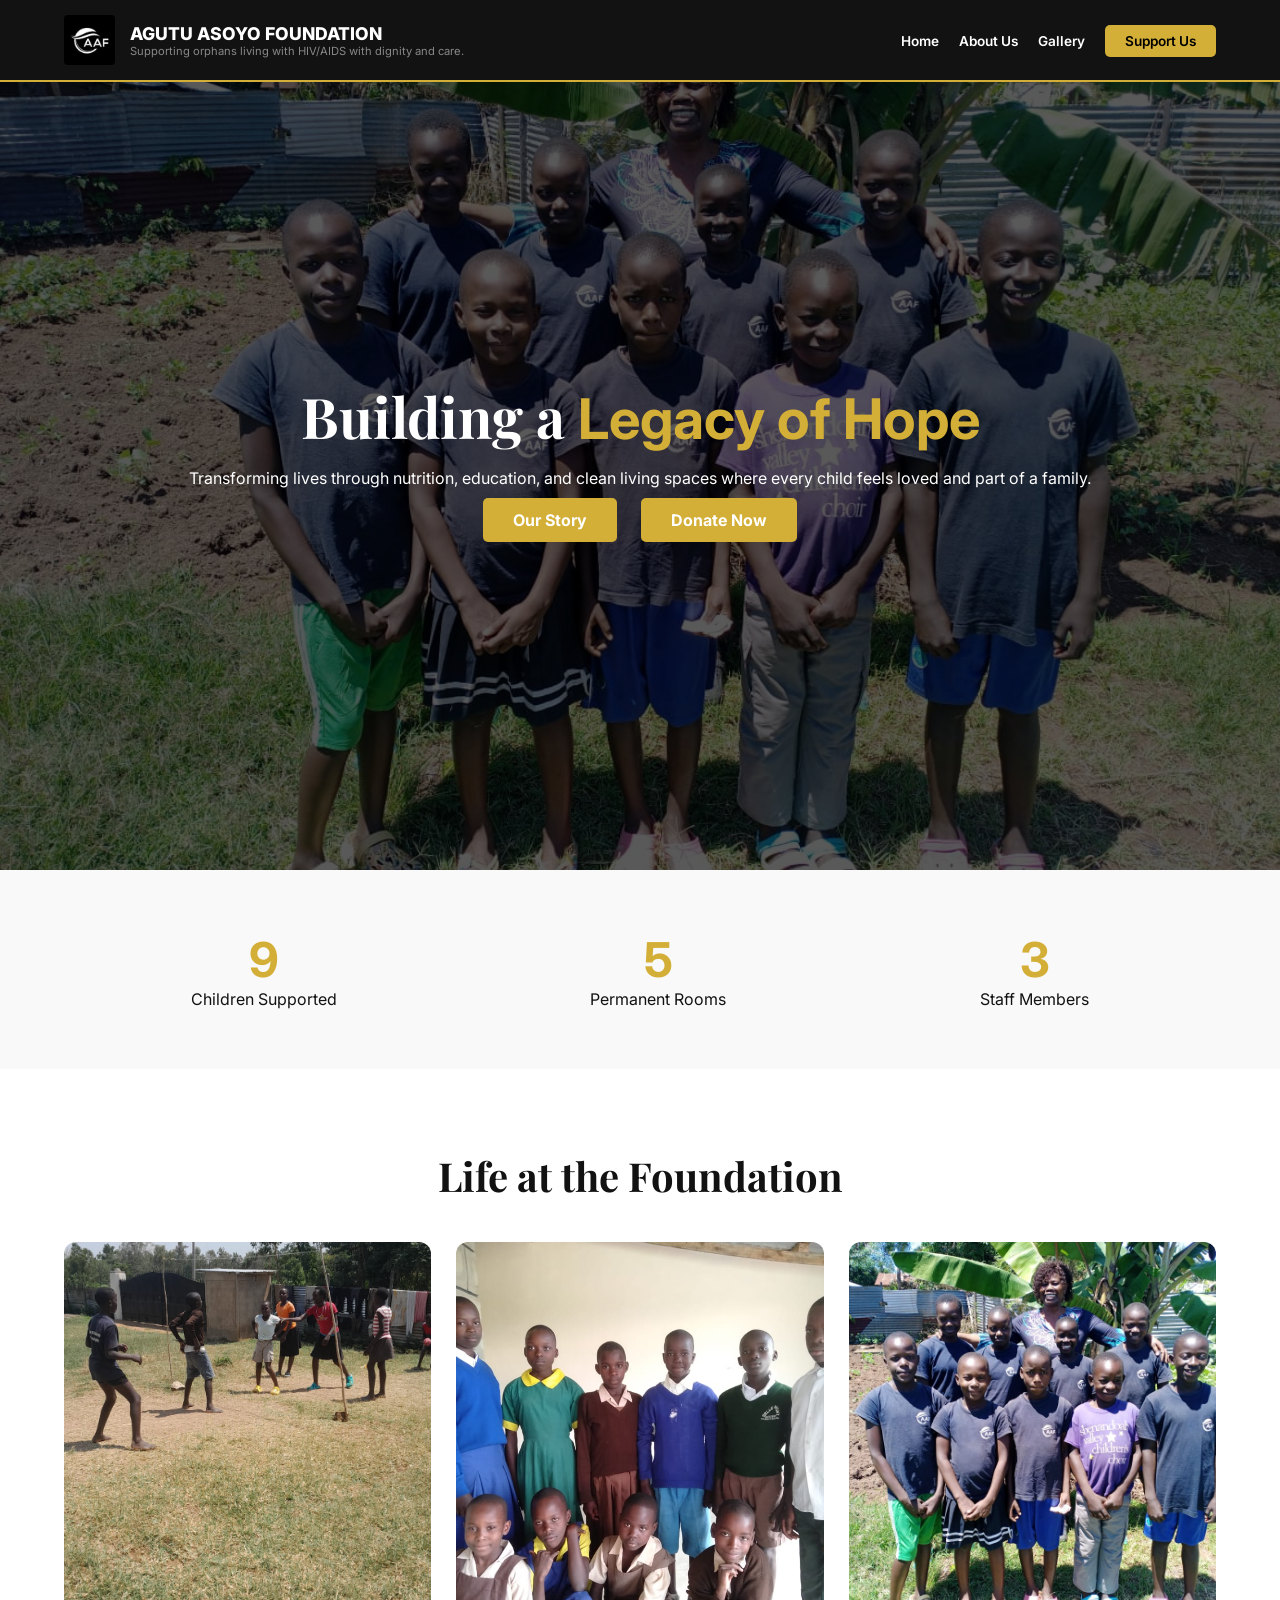
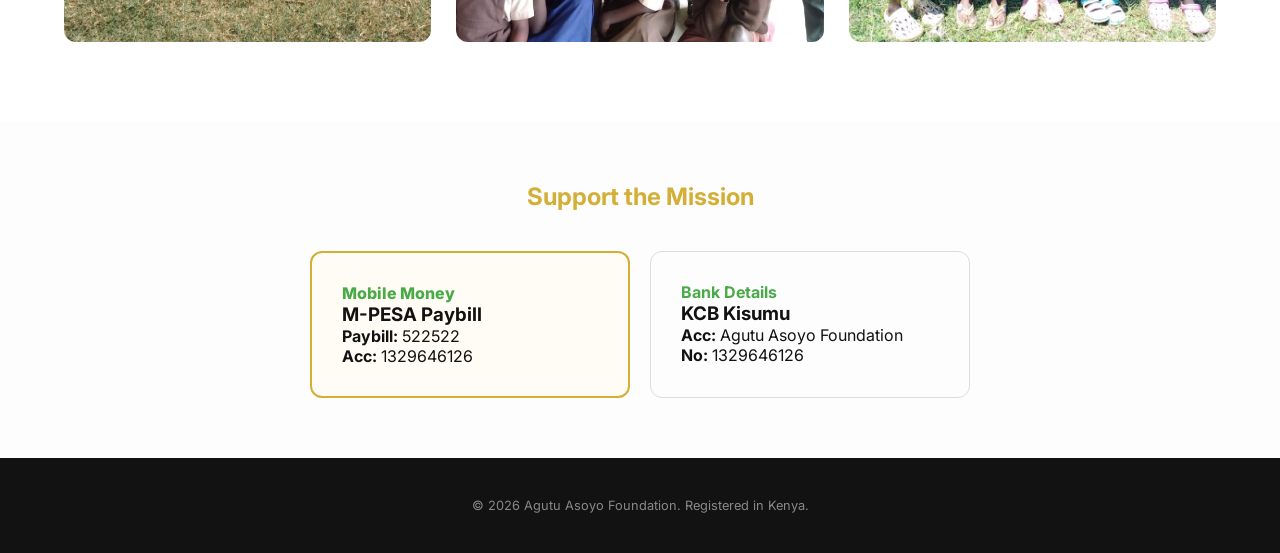
==== index.html @ eef68572 "add index.html" ====
<!DOCTYPE html>
<html lang="en">
<head>
    <meta charset="UTF-8">
    <meta name="viewport" content="width=device-width, initial-scale=1.0">
    <title>Agutu Asoyo Foundation | Healing & Hope</title>
    <link rel="stylesheet" href="merged.css">
    <link href="https://fonts.googleapis.com/css2?family=Inter:wght@400;600;800&family=Playfair+Display:wght@700&display=swap" rel="stylesheet">
</head>
<body>

    <nav id="navbar">
        <div class="nav-content">
            <div class="logo-area">
                <img src="logo.jpeg" alt="AAF Logo" class="nav-logo">
                <div class="brand-text">
                    <span class="brand-name">AGUTU ASOYO FOUNDATION</span>
                    <p class="tagline">Supporting orphans living with HIV/AIDS with dignity and care.</p>
                </div>
            </div>
            <ul class="nav-links">
                <li><a href="#home">Home</a></li>
                <li><a href="info.html">About Us</a></li>
                <li><a href="gallery.html">Gallery</a></li>
                <li><a href="support.html" class="btn-support">Support Us</a></li>
            </ul>
        </div>
    </nav>
<br>
<br>
<br>
    <header id="home" class="hero">
        <img src="pic6.jpeg" alt="Children at foundation" class="hero-img">
        <div class="hero-content reveal">
            <h1>Building a <span class="gold-text">Legacy of Hope</span></h1>
            <p>Transforming lives through nutrition, education, and clean living spaces where every child feels loved and part of a family.</p>
            <div class="hero-btns">
                <a href="info.html" class="btn-gold">Our Story</a>
                <a href="#donate" class="btn-gold">Donate Now</a>
            </div>
        </div>
    </header>

    <section class="stats-container reveal">
        <div class="stat-card">
            <h2>9</h2>
            <p>Children Supported</p>
        </div>
        <div class="stat-card">
            <h2>5</h2>
            <p>Permanent Rooms</p>
        </div>
        <div class="stat-card">
            <h2>3</h2>
            <p>Staff Members</p>
        </div>
    </section>

    <section id="gallery" class="grid-section">
        <h2 class="section-title">Life at the Foundation</h2>
        <div class="grid-container">
            <div class="grid-item reveal">
                <img src="pic16.jpeg" alt="Health and Nutrition">
                <div class="overlay">
                    
                    <div class="overlay-text">
                        <h3>Health & Nutrition</h3>
                        <p>Providing high-quality nutrition and monitoring health to ensure every child is happy.</p>
                    </div>
                </div>
            </div>
            <div class="grid-item reveal">
                <img src="pic1.jpeg" alt="Education">
                <div class="overlay">
                    <div class="overlay-text">
                        <h3>Education</h3>
                        <p>Paying school fees and providing uniforms to empower their future.</p>
                    </div>
                </div>
            </div>
            <div class="grid-item reveal">
                <img src="pic6.jpeg" alt="Shelter & Care">
                <div class="overlay">
                    <div class="overlay-text">
                        <h3>Shelter & Care</h3>
                        <p>Housing children in a safe, positive environment where they feel they belong to family.</p>
                    </div>
                </div>
            </div>
        </div>
    </section>

    <section id="donate" class="donation-reactive reveal">
        <h2 class="gold-text">Support the Mission</h2>
        <div class="banking-flex">
            <div class="bank-box highlight">
                <span class="badge mpesa">Mobile Money</span>
                <h3>M-PESA Paybill</h3>
                <p><strong>Paybill:</strong> 522522</p>
                <p><strong>Acc:</strong> 1329646126</p>
            </div>
            <div class="bank-box">
                <span class="badge" style="color: #49aa47;"><strong>Bank Details</strong> </span>
                <h3>KCB Kisumu</h3>
                <p><strong>Acc:</strong> Agutu Asoyo Foundation</p>
                <p><strong>No:</strong> 1329646126</p>
            </div>
        </div>
    </section>

    <footer>
        <p>&copy; 2026 Agutu Asoyo Foundation. Registered in Kenya.</p>
    </footer>

    <script src="merged.js"></script>
</body>
</html>
---- merged.css ----
:root {
    --gold: #d4af37;
    --black: #121212;
    --white: #ffffff;
}

* { margin: 0; padding: 0; box-sizing: border-box; font-family: 'Inter', sans-serif; }
html { scroll-behavior: smooth; }
body { background: var(--white); color: var(--black); overflow-x: hidden; }

/* Navigation per image reference */
nav {
    background: var(--black);
    border-bottom: 2px solid var(--gold);
    padding: 15px 5%;
    position: fixed;
    width: 100%;
    z-index: 1000;
    transition: 0.4s;
}
nav.scrolled { padding: 8px 5%; background: rgba(18,18,18,0.95); backdrop-filter: blur(10px); }
.nav-content { display: flex; justify-content: space-between; align-items: center; max-width: 1200px; margin: auto; }
.logo-area { display: flex; align-items: center; gap: 15px; }
.nav-logo { height: 50px; border-radius: 4px; }
.brand-name { color: var(--white); font-weight: 800; font-size: 1.1rem; }
.tagline { color: #888; font-size: 0.7rem; }
.nav-links { display: flex; list-style: none; gap: 20px; align-items: center; }
.nav-links a { color: var(--white); text-decoration: none; font-size: 0.85rem; font-weight: 600; transition: 0.3s; }
.nav-links a:hover { color: var(--gold); }
.btn-support { background: var(--gold); padding: 8px 20px; border-radius: 5px; color: black !important; font-weight: bold; }

/* Hero Section */
.hero { height: 90vh; position: relative; display: flex; align-items: center; justify-content: center; color: white; text-align: center; }
.hero-img { position: absolute; inset: 0; width: 100%; height: 100%; object-fit: cover; z-index: -1; filter: brightness(35%); }
h1 { font-family: 'Playfair Display'; font-size: 3.5rem; margin-bottom: 15px; }
.gold-text { color: var(--gold); }
.btn-gold { background: var(--gold); color: white; padding: 12px 30px; text-decoration: none; margin: 10px; border-radius: 5px; font-weight: bold; display: inline-block; transition: 0.3s; }
.btn-gold:hover { transform: translateY(-3px); box-shadow: 0 5px 15px rgba(212, 175, 55, 0.4); }

/* Stats & Gallery */
.stats-container { display: flex; justify-content: space-around; padding: 60px 5%; background: #f9f9f9; text-align: center; }
.stat-card h2 { font-size: 3rem; color: var(--gold); }
.grid-section { padding: 80px 5%; text-align: center; }
.section-title { margin-bottom: 40px; font-size: 2.5rem; font-family: 'Playfair Display'; }
.grid-container { display: grid; grid-template-columns: repeat(auto-fit, minmax(300px, 1fr)); gap: 25px; }
.grid-item { position: relative; height: 400px; border-radius: 12px; overflow: hidden; cursor: pointer; }
.grid-item img { width: 100%; height: 100%; object-fit: cover; transition: 0.6s; }

/* Reactive Hover Text */
.overlay {
    position: absolute; inset: 0; background: rgba(0, 0, 0, 0.75);
    display: flex; align-items: center; justify-content: center;
    opacity: 0; transition: 0.5s; padding: 25px;
}
.grid-item:hover .overlay { opacity: 1; }
.grid-item:hover img { transform: scale(1.1); }
.overlay-text h3 { color: var(--gold); margin-bottom: 10px; }
.overlay-text p { color: white; font-size: 0.9rem; }

/* Donation Boxes */
.donation-reactive { padding: 60px 5%; text-align: center; background: #fdfdfd; }
.banking-flex { display: flex; gap: 20px; justify-content: center; flex-wrap: wrap; margin-top: 40px; }
.bank-box { border: 1px solid #ddd; padding: 30px; border-radius: 12px; width: 320px; text-align: left; transition: 0.3s; }
.bank-box:hover { transform: translateY(-10px); border-color: var(--gold); }
.highlight { border: 2px solid var(--gold); background: #fffcf5; }
.mpesa { color: #49aa47; font-weight: 800; }

/* Reveal Animation */
.reveal { opacity: 0; transform: translateY(30px); transition: 1s ease-out; }
.reveal.active { opacity: 1; transform: translateY(0); }

footer { background: var(--black); color: #888; padding: 40px; text-align: center; font-size: 0.8rem; }
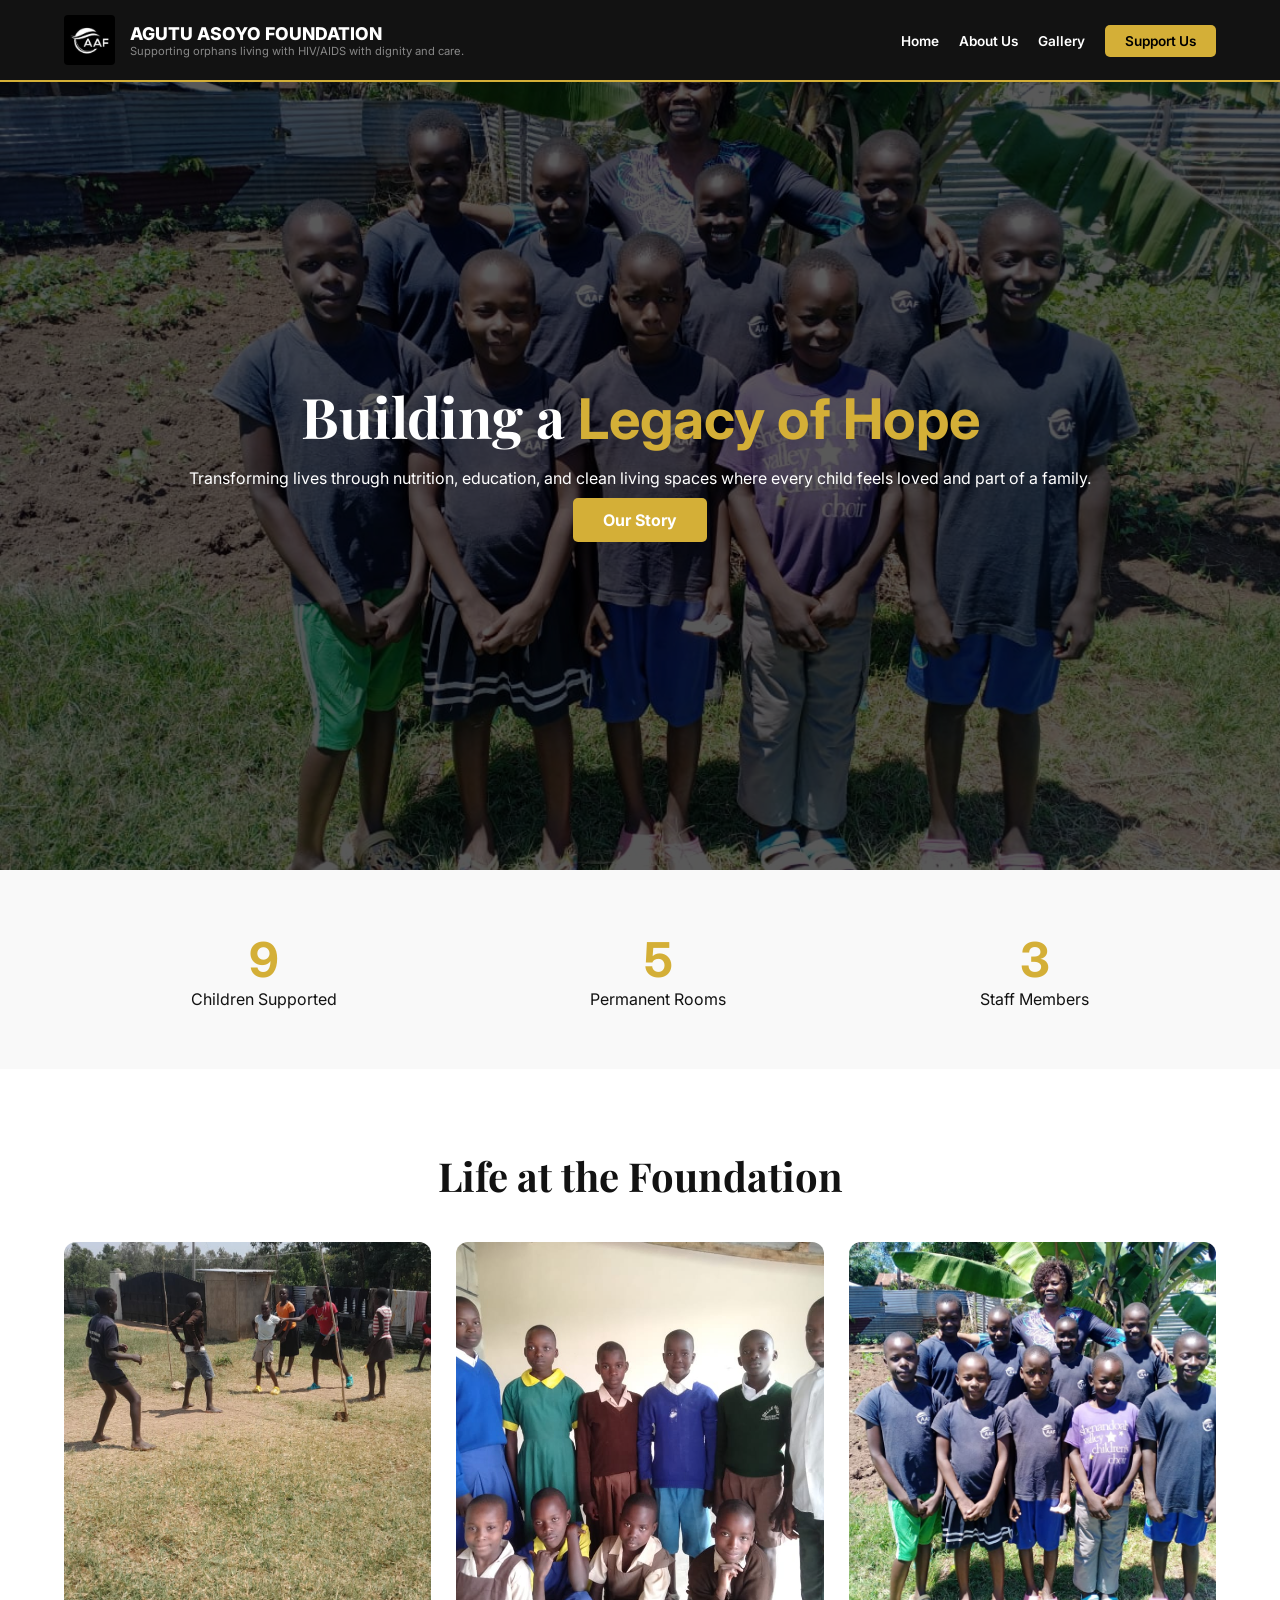
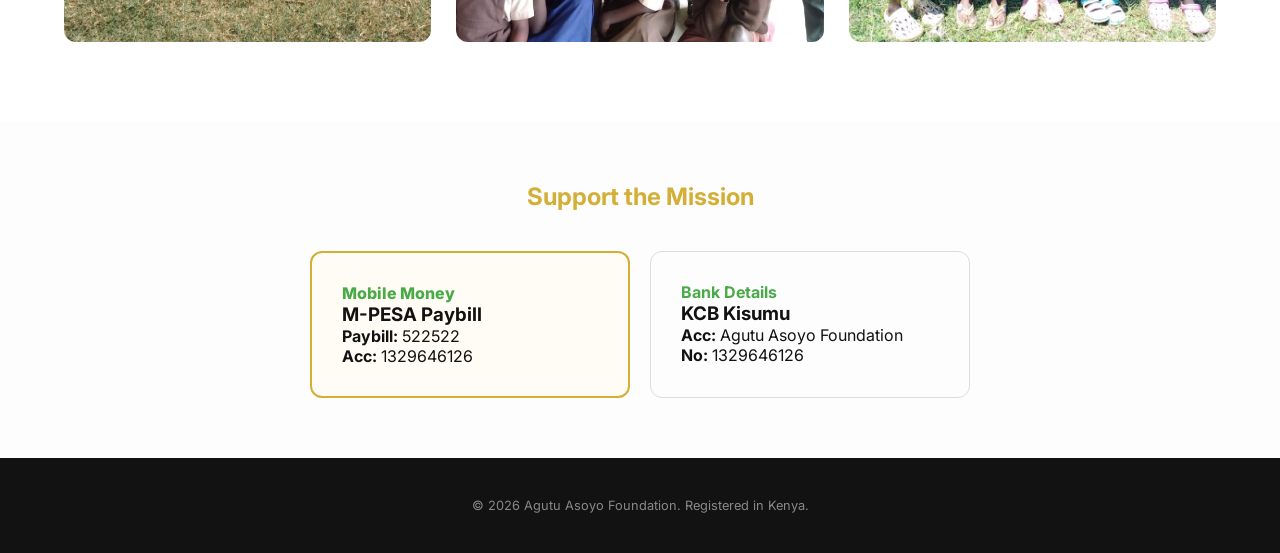
==== commit e379e02d: "home page change" ====
--- a/index.html
+++ b/index.html
@@ -36,7 +36,7 @@
             <p>Transforming lives through nutrition, education, and clean living spaces where every child feels loved and part of a family.</p>
             <div class="hero-btns">
                 <a href="info.html" class="btn-gold">Our Story</a>
-                <a href="#donate" class="btn-gold">Donate Now</a>
+                
             </div>
         </div>
     </header>
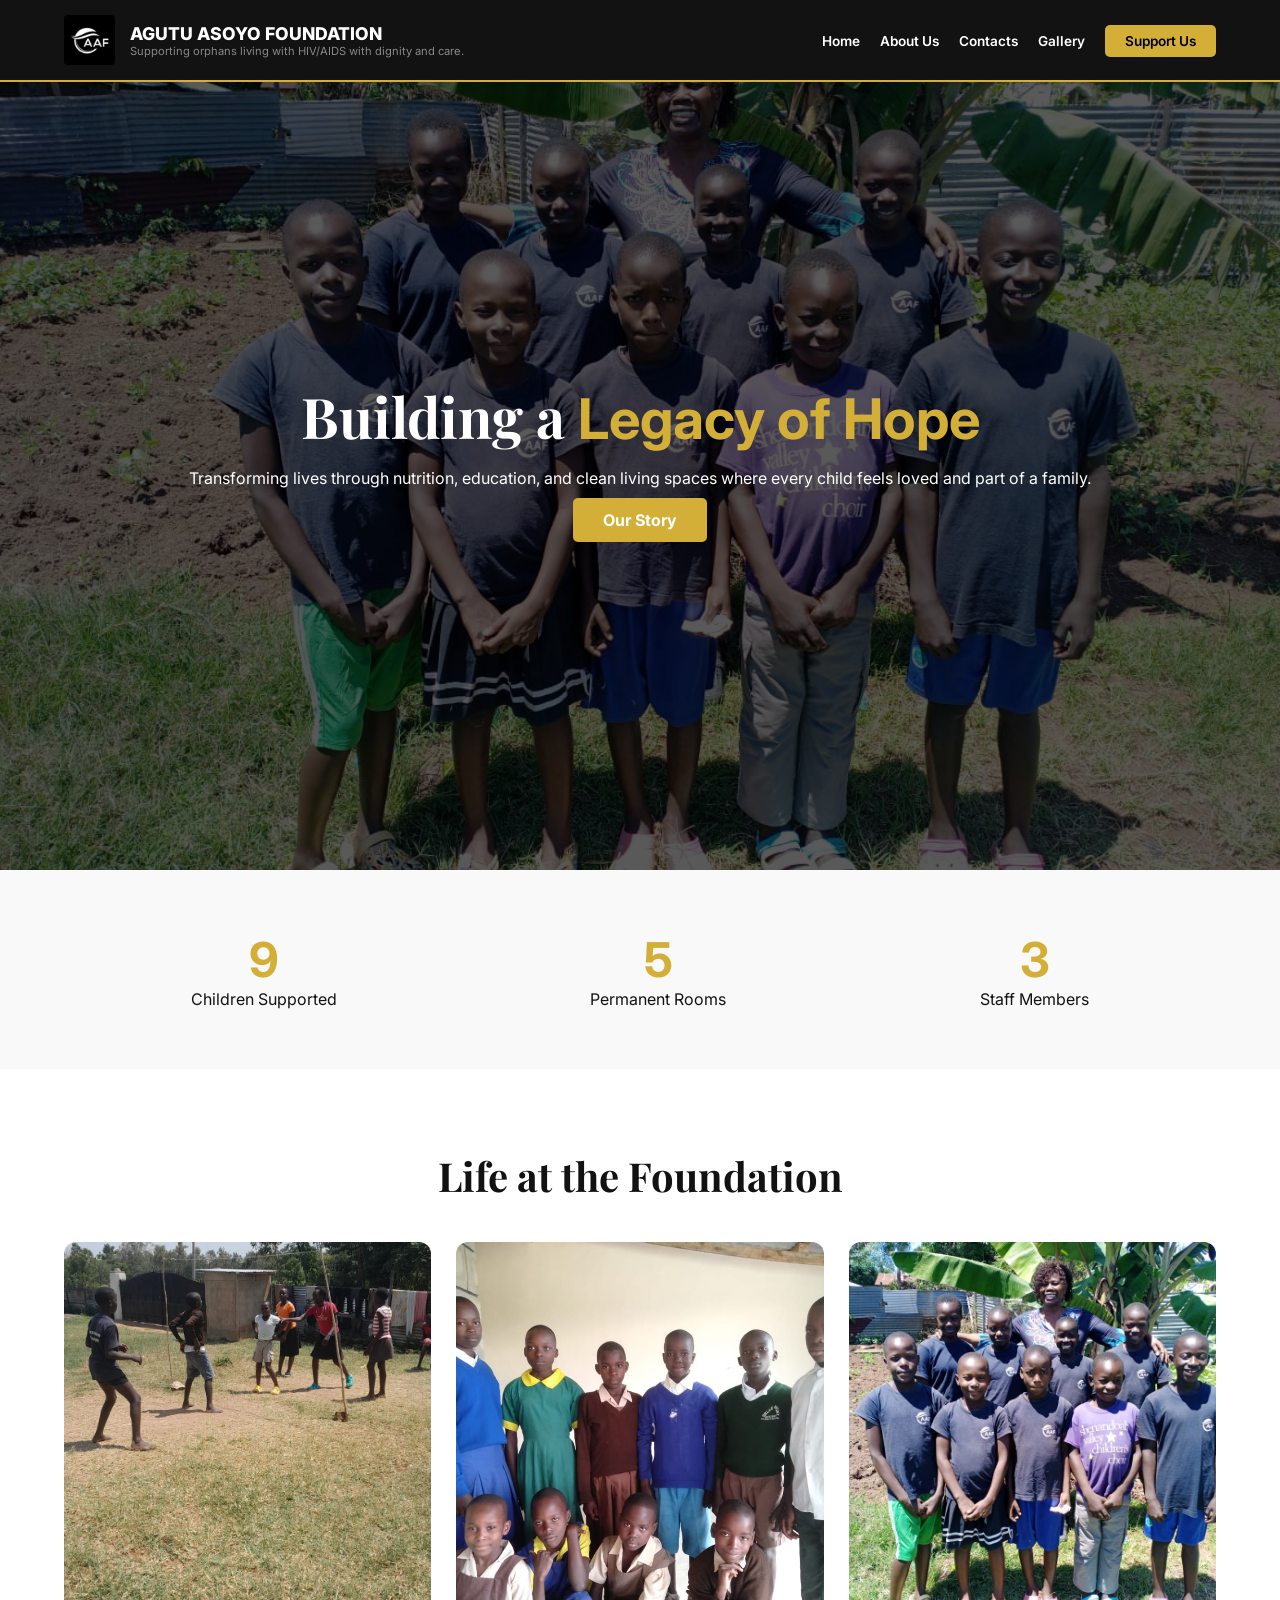
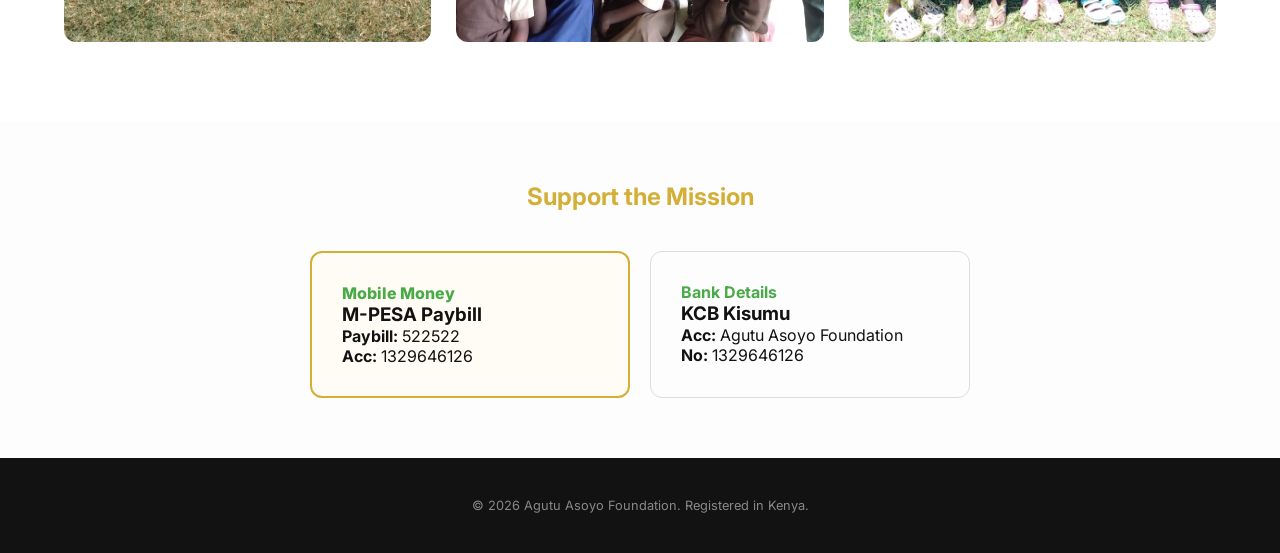
==== commit 6a9c4d6f: "Contact change" ====
--- a/index.html
+++ b/index.html
@@ -21,6 +21,7 @@
             <ul class="nav-links">
                 <li><a href="#home">Home</a></li>
                 <li><a href="info.html">About Us</a></li>
+                <li><a href="contact.html">Contacts</a></li>
                 <li><a href="gallery.html">Gallery</a></li>
                 <li><a href="support.html" class="btn-support">Support Us</a></li>
             </ul>
